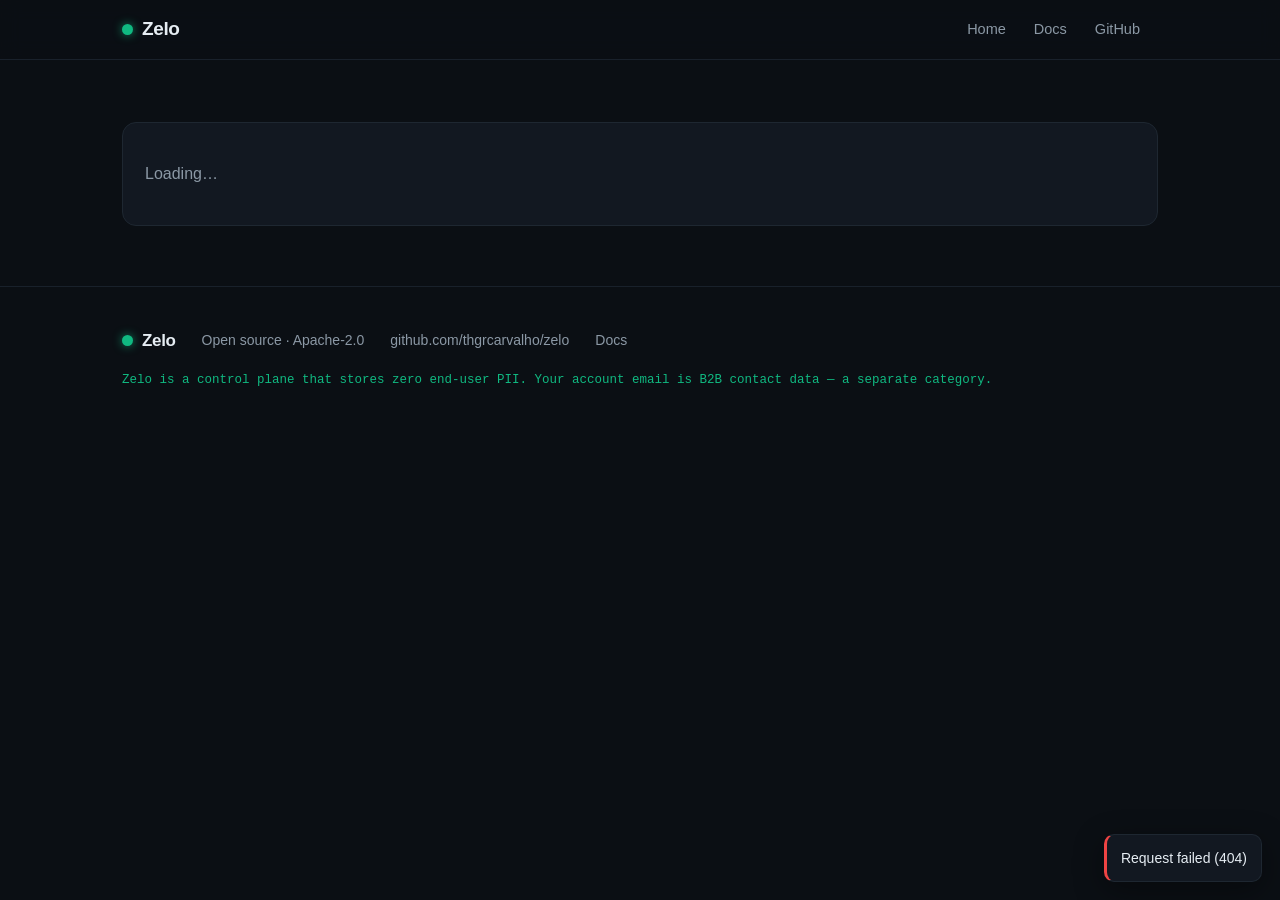
==== deploy/app/index.html @ da73fe3c "feat: account dashboard + /account nginx proxy + compose env (PR B) The human-facing surface for sel" ====
<!DOCTYPE html>
<html lang="en">
<head>
<meta charset="UTF-8">
<meta name="viewport" content="width=device-width, initial-scale=1.0">
<title>Zelo — Dashboard</title>
<meta name="description" content="Zelo developer dashboard: create an account, get approved, and self-issue API keys to integrate the LGPD compliance control plane.">
<meta name="robots" content="noindex">
<style>
  :root {
    --ink: #0B0F14;
    --panel: #121821;
    --panel-2: #0E141C;
    --border: #1E2731;
    --border-soft: #19212B;
    --text: #E6EDF3;
    --muted: #8B98A5;
    --green: #10B981;
    --teal: #14B8A6;
    --blue: #3B82F6;
    --amber: #F59E0B;
    --red: #EF4444;
    --wide: 1080px;
    --mono: ui-monospace, "SF Mono", "JetBrains Mono", "Cascadia Code", Menlo, Consolas, "Liberation Mono", monospace;
    --sans: -apple-system, BlinkMacSystemFont, "Segoe UI", Roboto, Helvetica, Arial, sans-serif;
  }

  * { box-sizing: border-box; }
  body {
    margin: 0; background: var(--ink); color: var(--text); font-family: var(--sans);
    font-size: 16px; line-height: 1.6; -webkit-font-smoothing: antialiased; overflow-x: hidden;
  }
  a { color: var(--green); text-decoration: none; }
  a:hover { text-decoration: underline; }
  :focus-visible { outline: 2px solid var(--teal); outline-offset: 2px; border-radius: 3px; }

  .wrap { width: 100%; max-width: var(--wide); margin: 0 auto; padding: 0 22px; }

  /* ---------- Nav ---------- */
  .nav { position: sticky; top: 0; z-index: 100; background: rgba(11, 15, 20, 0.82); backdrop-filter: saturate(140%) blur(10px); border-bottom: 1px solid var(--border-soft); }
  .nav-inner { max-width: var(--wide); margin: 0 auto; padding: 12px 22px; display: flex; align-items: center; gap: 16px; }
  .wordmark { font-weight: 700; font-size: 19px; letter-spacing: -0.02em; color: var(--text); display: inline-flex; align-items: center; gap: 9px; }
  .wordmark:hover { text-decoration: none; }
  .mark-dot { width: 11px; height: 11px; border-radius: 50%; background: var(--green); box-shadow: 0 0 10px rgba(16,185,129,0.7); flex: none; }
  .nav-links { margin-left: auto; display: flex; align-items: center; gap: 8px; flex-wrap: wrap; }
  .nav-links a, .nav-links button.linkish { color: var(--muted); font-size: 14.5px; padding: 6px 10px; border-radius: 7px; background: none; border: none; cursor: pointer; font-family: inherit; }
  .nav-links a:hover, .nav-links button.linkish:hover { color: var(--text); text-decoration: none; background: var(--panel); }
  .nav-who { font-size: 13.5px; color: var(--muted); font-family: var(--mono); }

  /* ---------- Layout ---------- */
  .page { padding: 44px 0 0; }
  h1.title { font-size: clamp(26px, 4vw, 34px); line-height: 1.1; letter-spacing: -0.02em; font-weight: 700; margin: 0 0 8px; }
  .lead { color: var(--muted); margin: 0 0 26px; max-width: 640px; }
  .eyebrow { display: inline-flex; align-items: center; gap: 8px; font-size: 13px; color: var(--muted); font-family: var(--mono); border: 1px solid var(--border); background: var(--panel); padding: 5px 12px; border-radius: 999px; margin-bottom: 18px; }

  .card { background: var(--panel); border: 1px solid var(--border); border-radius: 14px; padding: 22px; margin: 18px 0; }
  .card.tight { padding: 18px; }
  .card h2 { font-size: 19px; letter-spacing: -0.01em; margin: 0 0 4px; }
  .card h3 { font-size: 15px; font-family: var(--mono); color: var(--text); margin: 0 0 12px; font-weight: 600; }
  .card .sub { color: var(--muted); font-size: 14px; margin: 0 0 16px; }
  .auth-card { max-width: 440px; }

  /* ---------- Forms ---------- */
  .field { margin: 0 0 14px; }
  .field label { display: block; font-size: 13px; color: var(--muted); margin: 0 0 6px; font-family: var(--mono); }
  input[type=text], input[type=email], input[type=password] {
    width: 100%; background: var(--panel-2); border: 1px solid var(--border); border-radius: 9px;
    color: var(--text); font-family: var(--sans); font-size: 15px; padding: 11px 13px;
  }
  input:focus { border-color: var(--teal); outline: none; }
  .hint { font-size: 12.5px; color: var(--muted); margin: 5px 0 0; }

  .btn { font-family: var(--sans); font-size: 15px; font-weight: 600; border: none; cursor: pointer; border-radius: 9px; padding: 11px 18px; background: var(--green); color: var(--ink); display: inline-block; transition: background 0.15s ease; }
  .btn:hover { background: var(--teal); }
  .btn:disabled { opacity: 0.55; cursor: default; }
  .btn-ghost { background: transparent; color: var(--text); border: 1px solid var(--border); }
  .btn-ghost:hover { background: var(--panel-2); }
  .btn-sm { font-size: 13px; padding: 7px 12px; border-radius: 8px; }
  .btn-danger { background: transparent; color: var(--red); border: 1px solid rgba(239,68,68,0.45); }
  .btn-danger:hover { background: rgba(239,68,68,0.10); }
  .btn-row { display: flex; gap: 10px; align-items: center; flex-wrap: wrap; margin-top: 4px; }

  .toggle { display: inline-flex; border: 1px solid var(--border); border-radius: 9px; overflow: hidden; margin-bottom: 18px; }
  .toggle button { background: var(--panel-2); color: var(--muted); border: none; padding: 9px 16px; font-family: var(--sans); font-size: 14px; cursor: pointer; }
  .toggle button.on { background: var(--green); color: var(--ink); font-weight: 600; }

  /* ---------- Tables ---------- */
  .tbl-wrap { overflow-x: auto; }
  table.tbl { width: 100%; border-collapse: collapse; font-size: 14px; }
  table.tbl th, table.tbl td { text-align: left; padding: 10px 12px; border-bottom: 1px solid var(--border-soft); vertical-align: top; }
  table.tbl th { color: var(--muted); font-weight: 600; font-size: 11.5px; text-transform: uppercase; letter-spacing: 0.03em; border-bottom: 1px solid var(--border); white-space: nowrap; }
  table.tbl td { color: var(--text); }
  table.tbl tr:last-child td { border-bottom: none; }
  table.tbl .mono { font-family: var(--mono); font-size: 13px; color: var(--muted); }
  .empty { color: var(--muted); font-size: 14px; padding: 14px 2px; }

  /* ---------- Badges ---------- */
  .badge { font-family: var(--mono); font-size: 11px; padding: 3px 8px; border-radius: 6px; border: 1px solid var(--border); color: var(--muted); background: var(--panel-2); display: inline-block; }
  .badge.ok { color: var(--green); border-color: rgba(16,185,129,0.4); }
  .badge.warn { color: var(--amber); border-color: rgba(245,158,11,0.4); }
  .badge.off { color: var(--muted); }
  .badge.role { color: var(--blue); border-color: rgba(59,130,246,0.4); }

  /* ---------- Key reveal ---------- */
  .reveal { border: 1px solid rgba(16,185,129,0.45); background: rgba(16,185,129,0.06); border-radius: 12px; padding: 16px; margin: 16px 0; }
  .reveal .co-title { font-weight: 600; color: var(--text); margin-bottom: 8px; display: block; }
  .reveal .keybox { display: flex; gap: 8px; align-items: center; flex-wrap: wrap; }
  .reveal code { font-family: var(--mono); font-size: 13px; background: var(--panel-2); border: 1px solid var(--border); border-radius: 7px; padding: 9px 12px; color: var(--text); word-break: break-all; flex: 1; min-width: 240px; }
  .reveal .warn-line { color: var(--amber); font-size: 13px; margin: 10px 0 0; }

  /* ---------- Callout / flash ---------- */
  .callout { border: 1px solid var(--border); border-left: 3px solid var(--teal); background: var(--panel); border-radius: 10px; padding: 13px 16px; margin: 18px 0; font-size: 14.5px; color: var(--muted); }
  .callout.warn { border-left-color: var(--amber); }
  .callout strong { color: var(--text); }
  #flash { position: fixed; right: 18px; bottom: 18px; z-index: 200; display: flex; flex-direction: column; gap: 10px; max-width: 360px; }
  .toast { background: var(--panel); border: 1px solid var(--border); border-left: 3px solid var(--green); border-radius: 10px; padding: 12px 14px; font-size: 14px; color: var(--text); box-shadow: 0 8px 30px rgba(0,0,0,0.4); }
  .toast.err { border-left-color: var(--red); }

  .row-actions { display: flex; gap: 8px; flex-wrap: wrap; }
  .inline-form { margin-top: 12px; padding: 14px; background: var(--panel-2); border: 1px solid var(--border-soft); border-radius: 10px; }
  .inline-form .field { margin-bottom: 10px; }
  .muted { color: var(--muted); }
  details.wh > summary { cursor: pointer; color: var(--muted); font-size: 13px; font-family: var(--mono); }

  footer { padding: 40px 0 60px; color: var(--muted); font-size: 14px; border-top: 1px solid var(--border-soft); margin-top: 60px; }
  footer .foot-grid { display: flex; flex-wrap: wrap; gap: 14px 26px; align-items: center; }
  footer a { color: var(--muted); }
  .foot-note { margin-top: 16px; font-family: var(--mono); font-size: 12.5px; color: var(--green); }
</style>
</head>
<body>

<nav class="nav" aria-label="Primary">
  <div class="nav-inner">
    <a class="wordmark" href="/"><span class="mark-dot" aria-hidden="true"></span>Zelo</a>
    <div class="nav-links">
      <a href="/">Home</a>
      <a href="/docs/">Docs</a>
      <a href="https://github.com/thgrcarvalho/zelo" rel="noopener">GitHub</a>
      <span id="nav-account"></span>
    </div>
  </div>
</nav>

<main class="page">
  <div class="wrap">
    <div id="app" aria-live="polite">
      <div class="card"><p class="muted">Loading…</p></div>
    </div>
  </div>
</main>

<footer>
  <div class="wrap">
    <div class="foot-grid">
      <a class="wordmark" href="/" style="font-size:17px;"><span class="mark-dot" aria-hidden="true"></span>Zelo</a>
      <span>Open source · Apache-2.0</span>
      <a href="https://github.com/thgrcarvalho/zelo" rel="noopener">github.com/thgrcarvalho/zelo</a>
      <a href="/docs/">Docs</a>
    </div>
    <p class="foot-note">Zelo is a control plane that stores zero end-user PII. Your account email is B2B contact data — a separate category.</p>
  </div>
</footer>

<div id="flash" aria-live="assertive"></div>

<script>
"use strict";
(function () {
  var app = document.getElementById("app");
  var navAccount = document.getElementById("nav-account");
  var flash = document.getElementById("flash");
  var me = null;

  // --- helpers ---------------------------------------------------------------

  function esc(s) {
    return String(s == null ? "" : s).replace(/[&<>"']/g, function (c) {
      return { "&": "&amp;", "<": "&lt;", ">": "&gt;", '"': "&quot;", "'": "&#39;" }[c];
    });
  }

  function toast(message, isError) {
    var t = document.createElement("div");
    t.className = "toast" + (isError ? " err" : "");
    t.textContent = message;
    flash.appendChild(t);
    setTimeout(function () { t.remove(); }, isError ? 6000 : 3500);
  }

  // All calls are same-origin to /account/**; credentials:include sends the
  // session cookie; the JSON content-type is part of the CSRF posture.
  function api(path, opts) {
    opts = opts || {};
    var init = { method: opts.method || "GET", credentials: "include", headers: {} };
    if (opts.body !== undefined && opts.body !== null) {
      init.headers["Content-Type"] = "application/json";
      init.body = JSON.stringify(opts.body);
    }
    return fetch("/account" + path, init).then(function (res) {
      if (res.status === 204) return null;
      return res.json().catch(function () { return null; }).then(function (data) {
        if (!res.ok) {
          var msg = (data && data.message) ? data.message : ("Request failed (" + res.status + ")");
          var err = new Error(msg);
          err.status = res.status;
          throw err;
        }
        return data;
      });
    });
  }

  function fail(err) {
    toast(err && err.message ? err.message : "Something went wrong", true);
  }

  function statusBadge(status) {
    if (status === "ACTIVE") return '<span class="badge ok">ACTIVE</span>';
    if (status === "PENDING") return '<span class="badge warn">PENDING</span>';
    if (status === "REJECTED") return '<span class="badge off">REJECTED</span>';
    return '<span class="badge">' + esc(status) + "</span>";
  }

  // --- top-level state machine ------------------------------------------------

  function refresh() {
    return api("/me")
      .then(function (data) { me = data; })
      .catch(function (err) { if (err.status === 401) { me = null; } else { throw err; } })
      .then(render)
      .catch(fail);
  }

  function render() {
    renderNav();
    if (!me) return renderAuth();
    if (me.status === "PENDING") return renderPending();
    if (me.status === "REJECTED") return renderRejected();
    return renderActive();
  }

  function renderNav() {
    if (!me) { navAccount.innerHTML = ""; return; }
    navAccount.innerHTML =
      '<span class="nav-who">' + esc(me.email) + "</span>" +
      '<button class="linkish" id="logout">Log out</button>';
    document.getElementById("logout").addEventListener("click", function () {
      api("/logout", { method: "POST" }).then(function () {
        me = null; render(); toast("Logged out");
      }).catch(fail);
    });
  }

  // --- logged out: signup / login --------------------------------------------

  function renderAuth() {
    app.innerHTML =
      '<span class="eyebrow">Developer access</span>' +
      '<h1 class="title">Your Zelo dashboard</h1>' +
      '<p class="lead">Create an account to self-issue API keys for the LGPD compliance control plane. ' +
      "New accounts are reviewed by an operator before they can mint keys.</p>" +
      '<div class="card auth-card">' +
        '<div class="toggle" role="tablist">' +
          '<button id="tab-login" class="on">Log in</button>' +
          '<button id="tab-signup">Sign up</button>' +
        "</div>" +
        '<div id="auth-body"></div>' +
      "</div>";

    var showing = "login";
    function paint() {
      document.getElementById("tab-login").className = showing === "login" ? "on" : "";
      document.getElementById("tab-signup").className = showing === "signup" ? "on" : "";
      document.getElementById("auth-body").innerHTML = showing === "login" ? loginForm() : signupForm();
      if (showing === "login") wireLogin(); else wireSignup();
    }
    document.getElementById("tab-login").addEventListener("click", function () { showing = "login"; paint(); });
    document.getElementById("tab-signup").addEventListener("click", function () { showing = "signup"; paint(); });
    paint();
  }

  function loginForm() {
    return (
      '<div class="field"><label for="li-email">Email</label>' +
      '<input id="li-email" type="email" autocomplete="email"></div>' +
      '<div class="field"><label for="li-pass">Password</label>' +
      '<input id="li-pass" type="password" autocomplete="current-password"></div>' +
      '<button class="btn" id="li-submit">Log in</button>'
    );
  }

  function wireLogin() {
    document.getElementById("li-submit").addEventListener("click", function () {
      var btn = this;
      btn.disabled = true;
      api("/login", { method: "POST", body: {
        email: document.getElementById("li-email").value.trim(),
        password: document.getElementById("li-pass").value
      } }).then(function (data) {
        me = data; render(); toast("Welcome back");
      }).catch(function (err) { fail(err); btn.disabled = false; });
    });
  }

  function signupForm() {
    return (
      '<div class="field"><label for="su-email">Email</label>' +
      '<input id="su-email" type="email" autocomplete="email"></div>' +
      '<div class="field"><label for="su-org">Organization</label>' +
      '<input id="su-org" type="text" autocomplete="organization"></div>' +
      '<div class="field"><label for="su-pass">Password</label>' +
      '<input id="su-pass" type="password" autocomplete="new-password">' +
      '<p class="hint">At least 8 characters.</p></div>' +
      '<button class="btn" id="su-submit">Create account</button>' +
      '<p class="hint" style="margin-top:12px;">We store your email and org as B2B contact data — never end-user PII.</p>'
    );
  }

  function wireSignup() {
    document.getElementById("su-submit").addEventListener("click", function () {
      var btn = this;
      var pass = document.getElementById("su-pass").value;
      if (pass.length < 8) { toast("Password must be at least 8 characters", true); return; }
      btn.disabled = true;
      api("/signup", { method: "POST", body: {
        email: document.getElementById("su-email").value.trim(),
        org_name: document.getElementById("su-org").value.trim(),
        password: pass
      } }).then(function (data) {
        me = data; render(); toast("Account created — awaiting approval");
      }).catch(function (err) { fail(err); btn.disabled = false; });
    });
  }

  // --- pending / rejected -----------------------------------------------------

  function renderPending() {
    app.innerHTML =
      '<span class="eyebrow">Account status</span>' +
      '<h1 class="title">Awaiting approval</h1>' +
      '<div class="card">' +
        "<p>Your account <strong>" + esc(me.email) + "</strong> (" + esc(me.org_name) + ") is " +
        statusBadge("PENDING") + ".</p>" +
        '<p class="muted">An operator reviews new accounts before they can issue API keys. ' +
        "You'll be able to create keys here once approved. In the meantime, read the " +
        '<a href="/docs/">integration guide</a>.</p>' +
      "</div>";
  }

  function renderRejected() {
    app.innerHTML =
      '<span class="eyebrow">Account status</span>' +
      '<h1 class="title">Account not approved</h1>' +
      '<div class="card"><p>Your account <strong>' + esc(me.email) + "</strong> was not approved. " +
      'If you think this is a mistake, reach out via <a href="https://github.com/thgrcarvalho/zelo" rel="noopener">GitHub</a>.</p></div>';
  }

  // --- active: keys (+ operator queue) ---------------------------------------

  function renderActive() {
    var isOp = me.role === "OPERATOR";
    app.innerHTML =
      '<span class="eyebrow">Dashboard</span>' +
      '<h1 class="title">API keys</h1>' +
      '<p class="lead">Issue keys for <strong>' + esc(me.org_name) + "</strong>, point them at your webhook, " +
      'and revoke them when you rotate. New here? Start with the <a href="/docs/">integration guide</a>.</p>' +
      (isOp ? '<p><span class="badge role">OPERATOR</span></p>' : "") +
      '<div class="card">' +
        "<h2>Create a key</h2>" +
        '<p class="sub">The raw key is shown once, at creation. Store it immediately — it is never displayed again.</p>' +
        '<div id="create-host"></div>' +
        createForm() +
      "</div>" +
      '<div class="card">' +
        "<h2>Your keys</h2>" +
        '<div id="keys" class="tbl-wrap"><p class="empty">Loading keys…</p></div>' +
      "</div>" +
      (isOp ? operatorSection() : "");

    wireCreateForm();
    loadKeys();
    if (isOp) loadQueue();
  }

  function createForm() {
    return (
      '<div class="field"><label for="ck-name">Name</label>' +
      '<input id="ck-name" type="text" placeholder="e.g. production"></div>' +
      '<details class="wh"><summary>Webhook (optional — can be set later)</summary>' +
        '<div class="inline-form">' +
          '<div class="field"><label for="ck-wurl">Webhook URL</label>' +
          '<input id="ck-wurl" type="text" placeholder="https://app.example.com/zelo/webhooks"></div>' +
          '<div class="field"><label for="ck-wsec">Webhook secret</label>' +
          '<input id="ck-wsec" type="text" placeholder="whsec_…"></div>' +
          '<p class="hint">Provide both or neither — a webhook without a secret would deliver unsigned callbacks.</p>' +
        "</div>" +
      "</details>" +
      '<div class="btn-row"><button class="btn" id="ck-submit">Create key</button></div>'
    );
  }

  function wireCreateForm() {
    document.getElementById("ck-submit").addEventListener("click", function () {
      var btn = this;
      var name = document.getElementById("ck-name").value.trim();
      var url = document.getElementById("ck-wurl").value.trim();
      var sec = document.getElementById("ck-wsec").value.trim();
      if (!name) { toast("Give the key a name", true); return; }
      if ((url && !sec) || (sec && !url)) { toast("Provide both webhook URL and secret, or neither", true); return; }
      var body = { name: name };
      if (url) { body.webhook_url = url; body.webhook_secret = sec; }
      btn.disabled = true;
      api("/api-keys", { method: "POST", body: body }).then(function (created) {
        revealKey(created);
        document.getElementById("ck-name").value = "";
        document.getElementById("ck-wurl").value = "";
        document.getElementById("ck-wsec").value = "";
        btn.disabled = false;
        loadKeys();
      }).catch(function (err) { fail(err); btn.disabled = false; });
    });
  }

  function revealKey(created) {
    var host = document.getElementById("create-host");
    host.innerHTML =
      '<div class="reveal">' +
        '<span class="co-title">Key “' + esc(created.name) + '” created — copy it now</span>' +
        '<div class="keybox"><code id="raw-key">' + esc(created.api_key) + "</code>" +
        '<button class="btn btn-sm" id="copy-key">Copy</button></div>' +
        '<p class="warn-line">This is the only time the key is shown. If you lose it, revoke it and create another.</p>' +
      "</div>";
    document.getElementById("copy-key").addEventListener("click", function () {
      var text = created.api_key;
      var done = function () { toast("Key copied"); };
      if (navigator.clipboard && navigator.clipboard.writeText) {
        navigator.clipboard.writeText(text).then(done).catch(function () { selectRawKey(); });
      } else { selectRawKey(); }
    });
  }

  function selectRawKey() {
    var node = document.getElementById("raw-key");
    var range = document.createRange();
    range.selectNodeContents(node);
    var sel = window.getSelection();
    sel.removeAllRanges();
    sel.addRange(range);
    toast("Select and copy the highlighted key");
  }

  function loadKeys() {
    return api("/api-keys").then(function (keys) {
      var host = document.getElementById("keys");
      if (!keys || keys.length === 0) {
        host.innerHTML = '<p class="empty">No keys yet. Create one above.</p>';
        return;
      }
      var rows = keys.map(keyRow).join("");
      host.innerHTML =
        '<table class="tbl"><thead><tr>' +
        "<th>Name</th><th>Tier</th><th>Webhook</th><th>Created</th><th>Status</th><th></th>" +
        "</tr></thead><tbody>" + rows + "</tbody></table>" +
        '<div id="key-forms"></div>';
      keys.forEach(wireKeyRow);
    }).catch(function (err) {
      var host = document.getElementById("keys");
      if (host) host.innerHTML = '<p class="empty">Could not load keys.</p>';
      fail(err);
    });
  }

  function keyRow(k) {
    var webhook = k.webhook_url ? '<span class="mono">' + esc(k.webhook_url) + "</span>" : '<span class="muted">—</span>';
    var status = k.revoked ? '<span class="badge off">revoked</span>' : '<span class="badge ok">active</span>';
    var actions = k.revoked ? "" :
      '<div class="row-actions">' +
        '<button class="btn btn-ghost btn-sm" data-wh="' + esc(k.id) + '">Webhook</button>' +
        '<button class="btn btn-danger btn-sm" data-revoke="' + esc(k.id) + '" data-name="' + esc(k.name) + '">Revoke</button>' +
      "</div>";
    return "<tr>" +
      "<td>" + esc(k.name) + "</td>" +
      "<td>" + (k.tier ? '<span class="badge">' + esc(k.tier) + "</span>" : '<span class="muted">—</span>') + "</td>" +
      "<td>" + webhook + "</td>" +
      '<td class="mono">' + esc((k.created_at || "").slice(0, 10)) + "</td>" +
      "<td>" + status + "</td>" +
      "<td>" + actions + "</td>" +
      "</tr>";
  }

  function wireKeyRow(k) {
    if (k.revoked) return;
    var whBtn = document.querySelector('[data-wh="' + k.id + '"]');
    if (whBtn) {
      whBtn.addEventListener("click", function () { toggleWebhookForm(k); });
    }
    var revBtn = document.querySelector('[data-revoke="' + k.id + '"]');
    if (revBtn) {
      revBtn.addEventListener("click", function () {
        if (!window.confirm('Revoke key "' + k.name + '"? It stops working immediately.')) return;
        api("/api-keys/" + k.id, { method: "DELETE" }).then(function () {
          toast("Key revoked"); loadKeys();
        }).catch(fail);
      });
    }
  }

  function toggleWebhookForm(k) {
    var host = document.getElementById("key-forms");
    if (host.getAttribute("data-for") === k.id) { host.innerHTML = ""; host.removeAttribute("data-for"); return; }
    host.setAttribute("data-for", k.id);
    host.innerHTML =
      '<div class="inline-form">' +
        "<h3>Set webhook for “" + esc(k.name) + "”</h3>" +
        '<div class="field"><label for="wf-url">Webhook URL</label>' +
        '<input id="wf-url" type="text" value="' + esc(k.webhook_url || "") + '" placeholder="https://app.example.com/zelo/webhooks"></div>' +
        '<div class="field"><label for="wf-sec">Webhook secret</label>' +
        '<input id="wf-sec" type="text" placeholder="whsec_…"></div>' +
        '<div class="btn-row"><button class="btn btn-sm" id="wf-save">Save webhook</button>' +
        '<button class="btn btn-ghost btn-sm" id="wf-cancel">Cancel</button></div>' +
        '<p class="hint">Both fields are required. The secret is write-only — it is never shown back.</p>' +
      "</div>";
    document.getElementById("wf-cancel").addEventListener("click", function () {
      host.innerHTML = ""; host.removeAttribute("data-for");
    });
    document.getElementById("wf-save").addEventListener("click", function () {
      var url = document.getElementById("wf-url").value.trim();
      var sec = document.getElementById("wf-sec").value.trim();
      if (!url || !sec) { toast("Webhook URL and secret are both required", true); return; }
      api("/api-keys/" + k.id + "/webhook", { method: "PATCH", body: { webhook_url: url, webhook_secret: sec } })
        .then(function () { toast("Webhook updated"); host.innerHTML = ""; host.removeAttribute("data-for"); loadKeys(); })
        .catch(fail);
    });
  }

  // --- operator: approval queue ----------------------------------------------

  function operatorSection() {
    return (
      '<div class="card">' +
        "<h2>Approval queue</h2>" +
        '<p class="sub">Accounts awaiting a decision. Approving lets them issue keys; rejecting blocks them.</p>' +
        '<div id="queue" class="tbl-wrap"><p class="empty">Loading queue…</p></div>' +
      "</div>"
    );
  }

  function loadQueue() {
    return api("/admin/pending").then(function (list) {
      var host = document.getElementById("queue");
      if (!host) return;
      if (!list || list.length === 0) {
        host.innerHTML = '<p class="empty">Nothing pending. 🎉</p>';
        return;
      }
      var rows = list.map(function (a) {
        return "<tr>" +
          "<td>" + esc(a.email) + "</td>" +
          "<td>" + esc(a.org_name) + "</td>" +
          '<td class="mono">' + esc((a.created_at || "").slice(0, 10)) + "</td>" +
          '<td><div class="row-actions">' +
            '<button class="btn btn-sm" data-approve="' + esc(a.id) + '">Approve</button>' +
            '<button class="btn btn-danger btn-sm" data-reject="' + esc(a.id) + '">Reject</button>' +
          "</div></td></tr>";
      }).join("");
      host.innerHTML =
        '<table class="tbl"><thead><tr><th>Email</th><th>Org</th><th>Requested</th><th></th></tr></thead><tbody>' +
        rows + "</tbody></table>";
      list.forEach(function (a) {
        document.querySelector('[data-approve="' + a.id + '"]').addEventListener("click", function () {
          decide(a.id, "approve");
        });
        document.querySelector('[data-reject="' + a.id + '"]').addEventListener("click", function () {
          if (!window.confirm("Reject " + a.email + "?")) return;
          decide(a.id, "reject");
        });
      });
    }).catch(function (err) {
      var host = document.getElementById("queue");
      if (host) host.innerHTML = '<p class="empty">Could not load the queue.</p>';
      fail(err);
    });
  }

  function decide(accountId, action) {
    api("/admin/accounts/" + accountId + "/" + action, { method: "POST" }).then(function () {
      toast(action === "approve" ? "Account approved" : "Account rejected");
      loadQueue();
    }).catch(fail);
  }

  // --- boot -------------------------------------------------------------------
  refresh();
})();
</script>
</body>
</html>
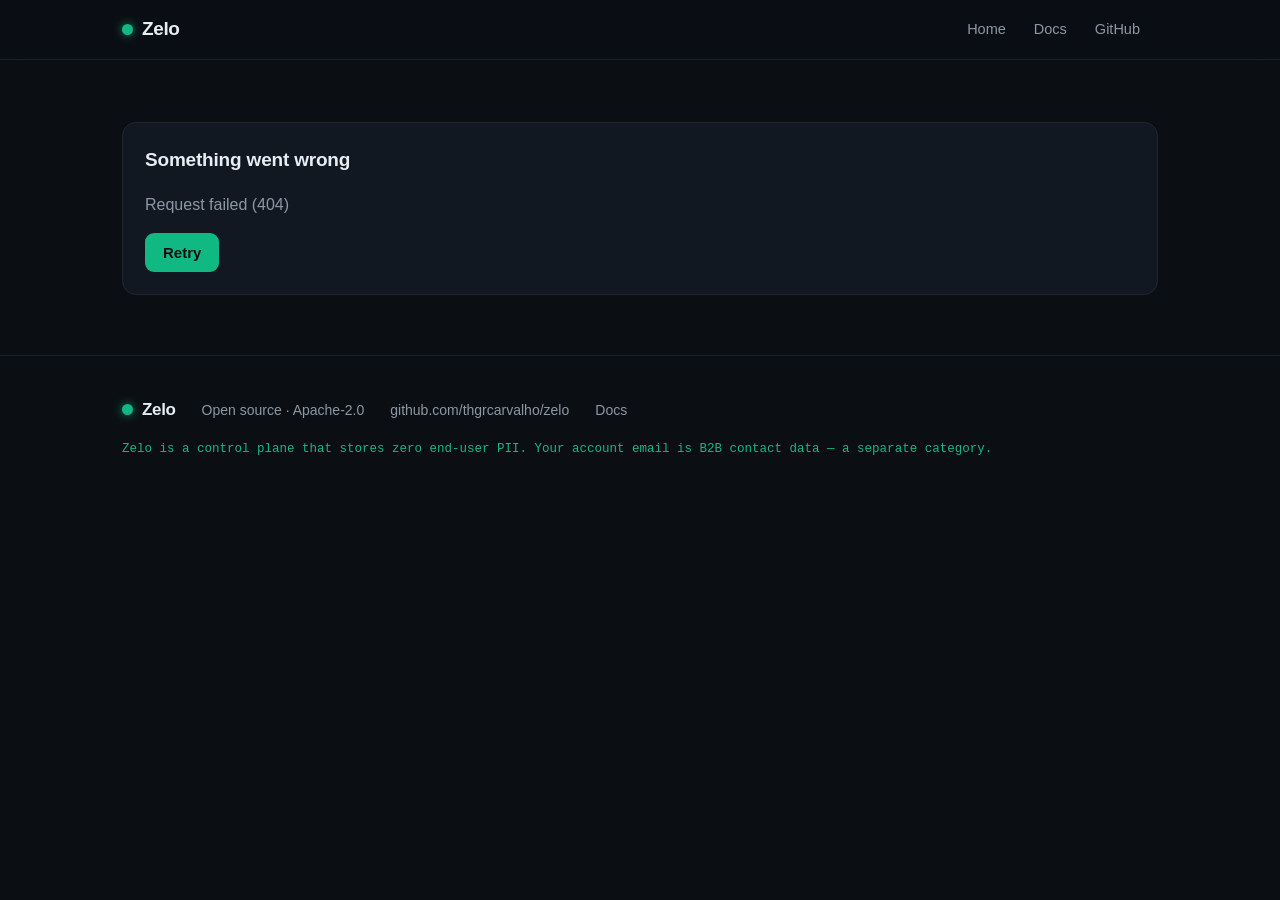
==== commit d6b6689b: "fix(dashboard): address adversarial-review findings (PR B surface) Hardening from the multi-agent re" ====
--- a/deploy/app/index.html
+++ b/deploy/app/index.html
@@ -204,6 +204,9 @@
           var msg = (data && data.message) ? data.message : ("Request failed (" + res.status + ")");
           var err = new Error(msg);
           err.status = res.status;
+          // Self-heal on a lost/expired session: drop to the login view so no
+          // authenticated screen lingers after the session is gone.
+          if (res.status === 401 && me !== null) { me = null; render(); }
           throw err;
         }
         return data;
@@ -226,10 +229,13 @@
 
   function refresh() {
     return api("/me")
-      .then(function (data) { me = data; })
-      .catch(function (err) { if (err.status === 401) { me = null; } else { throw err; } })
-      .then(render)
-      .catch(fail);
+      .then(function (data) { me = data; render(); })
+      .catch(function (err) {
+        // A 401 means "not logged in" — show the login view. Anything else
+        // (network, 5xx) must still render something, not leave "Loading…" stuck.
+        me = null;
+        if (err.status === 401) { render(); } else { renderError(err); }
+      });
   }
 
   function render() {
@@ -240,15 +246,31 @@
     return renderActive();
   }
 
+  function renderError(err) {
+    renderNav();
+    var msg = (err && err.message) ? err.message : "Couldn't reach the server";
+    app.innerHTML =
+      '<div class="card"><h2>Something went wrong</h2>' +
+      '<p class="muted">' + esc(msg) + "</p>" +
+      '<div class="btn-row"><button class="btn" id="retry">Retry</button></div></div>';
+    document.getElementById("retry").addEventListener("click", function () {
+      app.innerHTML = '<div class="card"><p class="muted">Loading…</p></div>';
+      refresh();
+    });
+  }
+
   function renderNav() {
     if (!me) { navAccount.innerHTML = ""; return; }
     navAccount.innerHTML =
       '<span class="nav-who">' + esc(me.email) + "</span>" +
       '<button class="linkish" id="logout">Log out</button>';
     document.getElementById("logout").addEventListener("click", function () {
-      api("/logout", { method: "POST" }).then(function () {
+      // Always drop to the logged-out view, even if the server call fails — a UI
+      // that still looks authenticated after a logout click is worse than a missed
+      // server-side cookie clear.
+      api("/logout", { method: "POST" }).catch(function () {}).then(function () {
         me = null; render(); toast("Logged out");
-      }).catch(fail);
+      });
     });
   }
 
@@ -392,7 +414,7 @@
           '<div class="field"><label for="ck-wurl">Webhook URL</label>' +
           '<input id="ck-wurl" type="text" placeholder="https://app.example.com/zelo/webhooks"></div>' +
           '<div class="field"><label for="ck-wsec">Webhook secret</label>' +
-          '<input id="ck-wsec" type="text" placeholder="whsec_…"></div>' +
+          '<input id="ck-wsec" type="password" autocomplete="off" placeholder="whsec_…"></div>' +
           '<p class="hint">Provide both or neither — a webhook without a secret would deliver unsigned callbacks.</p>' +
         "</div>" +
       "</details>" +
@@ -450,6 +472,12 @@
     toast("Select and copy the highlighted key");
   }
 
+  /** Remove a previously-revealed raw key from the DOM (called on later actions). */
+  function clearReveal() {
+    var host = document.getElementById("create-host");
+    if (host) host.innerHTML = "";
+  }
+
   function loadKeys() {
     return api("/api-keys").then(function (keys) {
       var host = document.getElementById("keys");
@@ -499,9 +527,12 @@
     if (revBtn) {
       revBtn.addEventListener("click", function () {
         if (!window.confirm('Revoke key "' + k.name + '"? It stops working immediately.')) return;
+        var btn = this;
+        btn.disabled = true;
         api("/api-keys/" + k.id, { method: "DELETE" }).then(function () {
+          clearReveal();  // a stale just-revealed key must not linger after other actions
           toast("Key revoked"); loadKeys();
-        }).catch(fail);
+        }).catch(function (err) { fail(err); btn.disabled = false; });
       });
     }
   }
@@ -516,7 +547,7 @@
         '<div class="field"><label for="wf-url">Webhook URL</label>' +
         '<input id="wf-url" type="text" value="' + esc(k.webhook_url || "") + '" placeholder="https://app.example.com/zelo/webhooks"></div>' +
         '<div class="field"><label for="wf-sec">Webhook secret</label>' +
-        '<input id="wf-sec" type="text" placeholder="whsec_…"></div>' +
+        '<input id="wf-sec" type="password" autocomplete="off" placeholder="whsec_…"></div>' +
         '<div class="btn-row"><button class="btn btn-sm" id="wf-save">Save webhook</button>' +
         '<button class="btn btn-ghost btn-sm" id="wf-cancel">Cancel</button></div>' +
         '<p class="hint">Both fields are required. The secret is write-only — it is never shown back.</p>' +
@@ -528,9 +559,14 @@
       var url = document.getElementById("wf-url").value.trim();
       var sec = document.getElementById("wf-sec").value.trim();
       if (!url || !sec) { toast("Webhook URL and secret are both required", true); return; }
+      var btn = this;
+      btn.disabled = true;
       api("/api-keys/" + k.id + "/webhook", { method: "PATCH", body: { webhook_url: url, webhook_secret: sec } })
-        .then(function () { toast("Webhook updated"); host.innerHTML = ""; host.removeAttribute("data-for"); loadKeys(); })
-        .catch(fail);
+        .then(function () {
+          clearReveal();
+          toast("Webhook updated"); host.innerHTML = ""; host.removeAttribute("data-for"); loadKeys();
+        })
+        .catch(function (err) { fail(err); btn.disabled = false; });
     });
   }
 
@@ -569,11 +605,11 @@
         rows + "</tbody></table>";
       list.forEach(function (a) {
         document.querySelector('[data-approve="' + a.id + '"]').addEventListener("click", function () {
-          decide(a.id, "approve");
+          decide(a.id, "approve", this);
         });
         document.querySelector('[data-reject="' + a.id + '"]').addEventListener("click", function () {
           if (!window.confirm("Reject " + a.email + "?")) return;
-          decide(a.id, "reject");
+          decide(a.id, "reject", this);
         });
       });
     }).catch(function (err) {
@@ -583,11 +619,12 @@
     });
   }
 
-  function decide(accountId, action) {
+  function decide(accountId, action, btn) {
+    if (btn) { btn.disabled = true; }
     api("/admin/accounts/" + accountId + "/" + action, { method: "POST" }).then(function () {
       toast(action === "approve" ? "Account approved" : "Account rejected");
       loadQueue();
-    }).catch(fail);
+    }).catch(function (err) { fail(err); if (btn) { btn.disabled = false; } });
   }
 
   // --- boot -------------------------------------------------------------------
